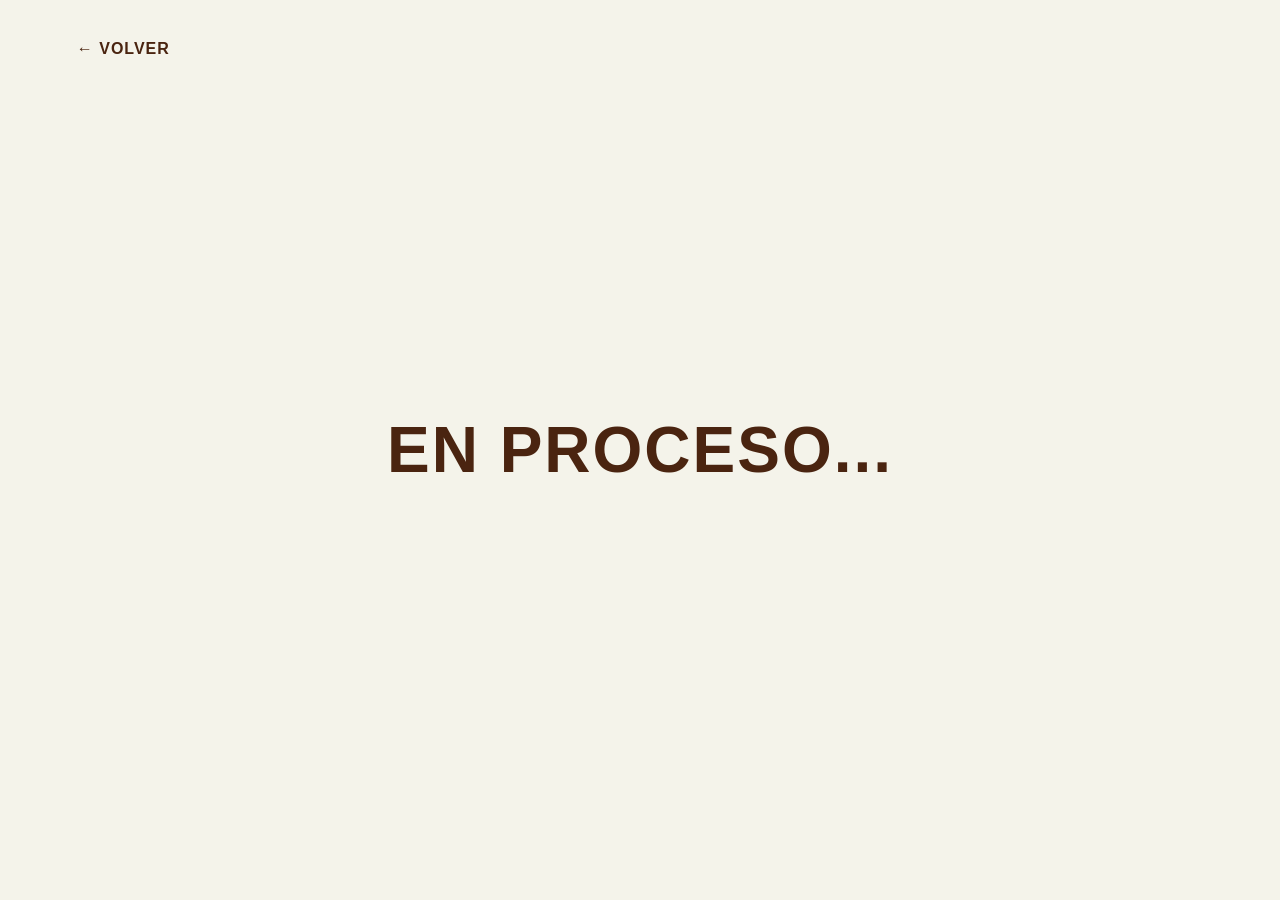
==== email-marketing.html @ 56dfc161 "Initial commit for Caluva website" ====
<!DOCTYPE html>
<html lang="es">
<head>
    <meta charset="UTF-8">
    <meta name="viewport" content="width=device-width, initial-scale=1.0">
    <title>Servicios - Caluva</title>
    <link rel="stylesheet" href="styles.css">
    <style>
        body {
            background-color: var(--color-cream);
            display: flex;
            justify-content: center;
            align-items: center;
            height: 100vh;
            margin: 0;
            font-family: var(--font-heading);
            color: var(--color-brown);
        }
        h1 {
            font-size: clamp(2rem, 5vw, 4rem);
            letter-spacing: 2px;
            text-align: center;
        }
        .back-link {
            position: absolute;
            top: 2.5rem;
            left: 6%;
            text-decoration: none;
            color: var(--color-brown);
            font-family: var(--font-main);
            font-weight: 700;
            font-size: 1rem;
            letter-spacing: 1px;
            transition: opacity 0.3s ease;
        }
        .back-link:hover { opacity: 0.6; }
    </style>
</head>
<body>
    <a href="javascript:history.back()" class="back-link">← VOLVER</a>
    <h1>EN PROCESO...</h1>
</body>
</html>
---- styles.css ----
:root {
    --color-brown: #4a2410;  
    --color-cream: #f4f3ea;  /* Fondo clarito para secciones (Conoce nuestros servicios, Universo de Marca) */
    --color-yellow: #ffffe6; /* Amarillo original para la tipografía sobre fondos oscuros */
    --color-white: #ffffff;
    --font-heading: 'Montserrat', sans-serif;
    --font-main: 'Montserrat', sans-serif;
}

* { margin: 0; padding: 0; box-sizing: border-box; }

html { scroll-behavior: smooth; }

body {
    font-family: var(--font-main);
    background-color: #ffffff;  /* Fondo blanco puro en toda la página */
    color: var(--color-brown);
    overflow-x: hidden;
    -ms-overflow-style: none;  /* IE y Edge */
    scrollbar-width: none;  /* Firefox */
}

/* Ocultar barra de scroll lateral en Chrome, Safari y Edge */
::-webkit-scrollbar {
    display: none;
}

h1, h2, h3, .hero-logo-large, .menu-logo-large, .v6-logo h2 {
    font-family: var(--font-main);
    font-weight: 800;
    text-transform: uppercase;
}

p { line-height: 1.7; margin-bottom: 1rem; font-size: 0.95rem; text-align: justify; }
a { text-decoration: none; color: inherit; }

/* ─── HEADER ─── */
/* Header se OCULTA inmediatamente al salir del hero */
.header {
    position: fixed;
    top: 0; left: 0; width: 100%;
    padding: 1.8rem 6%;
    display: flex;
    justify-content: space-between;
    align-items: center;
    z-index: 100;
    transition: transform 0.3s ease, opacity 0.3s ease;
}
.header.hidden {
    transform: translateY(-120%);
    opacity: 0;
    pointer-events: none;
}

.menu-toggle {
    background: none; border: none;
    color: var(--color-cream);
    font-family: var(--font-main);
    font-weight: 700; font-size: 1.1rem;
    cursor: pointer;
    display: flex; align-items: center; gap: 12px;
    z-index: 101;
    overflow: visible; /* Previene recorte de la X en algunos navegadores */
}
.hamburger {
    width: 34px; height: 22px;
    display: flex; flex-direction: column; justify-content: space-between;
    overflow: visible;
}
/* Transición para el menú hamburguesa */
.hamburger .line {
    display: block; width: 30px; height: 4px; /* Líneas más gorditas */
    background-color: currentColor; margin: 0 auto;
    border-radius: 4px;
    transition: all 0.3s ease-in-out;
}
/* Al abrir (clase .open manejada por JS) */
.hamburger.open .line:nth-child(1) {
    transform: translateY(10px) rotate(45deg); /* 10px exactos para cruzarse en el centro de los 22px */
}
.hamburger.open .line:nth-child(2) {
    opacity: 0;
}
.hamburger.open .line:nth-child(3) {
    transform: translateY(-10px) rotate(-45deg);
}

.menu-text { 
    font-family: var(--font-heading); 
    font-weight: 700; 
    font-size: 0.9rem; 
    letter-spacing: 2px; 
    white-space: nowrap;
    min-width: 75px;
    text-align: left;
}

/* ─── SPIRAL ICON ─── */
.spiral-icon {
    width: 55px; height: 55px;
    border-radius: 50%;
    border: 5px solid var(--color-cream);
    border-right-color: transparent;
    position: relative; transform: rotate(45deg);
}
.spiral-icon::before {
    content: ''; position: absolute; top: 50%; left: 50%;
    transform: translate(-50%, -50%);
    width: 26px; height: 26px; border-radius: 50%;
    border: 5px solid var(--color-cream); border-bottom-color: transparent;
}
.spiral-icon::after {
    content: ''; position: absolute; top: 50%; left: 50%;
    transform: translate(-50%, -50%);
    width: 8px; height: 8px;
    background-color: var(--color-cream); border-radius: 50%;
}
.spiral-icon.dark { border-color: var(--color-brown); border-right-color: transparent; }
.spiral-icon.dark::before { border-color: var(--color-brown); border-bottom-color: transparent; }
.spiral-icon.dark::after { background-color: var(--color-brown); }
.spiral-icon.large { width: 75px; height: 75px; border-width: 7px; }
.spiral-icon.large::before { width: 37px; height: 37px; border-width: 7px; }
.spiral-icon.large::after { width: 13px; height: 13px; }

/* ─── FULLSCREEN MENU ─── */
.fullscreen-menu {
    position: fixed; top: 0; left: 0;
    width: 100%; height: 100vh;
    background-color: #f6f5ef;
    z-index: 99;
    display: flex; align-items: center; justify-content: flex-end;
    padding-right: 10%;
    opacity: 0; pointer-events: none;
    transition: opacity 0.4s ease;
    overflow: hidden;
}
.fullscreen-menu.active { opacity: 1; pointer-events: all; }
.menu-content { display: flex; flex-direction: column; align-items: flex-end; gap: 1rem; position: relative; z-index: 2; }
.menu-links { list-style: none; text-align: right; }
.menu-links li {
    margin: 1.2rem 0;
    transform: translateY(20px); opacity: 0;
    transition: all 0.4s ease;
}
.fullscreen-menu.active .menu-links li { transform: translateY(0); opacity: 1; }
.fullscreen-menu.active .menu-links li:nth-child(1) { transition-delay: 0.1s; }
.fullscreen-menu.active .menu-links li:nth-child(2) { transition-delay: 0.2s; }
.fullscreen-menu.active .menu-links li:nth-child(3) { transition-delay: 0.3s; }
.fullscreen-menu.active .menu-links li:nth-child(4) { transition-delay: 0.4s; }
.menu-link {
    font-family: var(--font-main); font-size: clamp(2rem, 4vw, 3rem); /* Links más chicos */
    color: var(--color-brown); font-weight: 800;
    position: relative; display: inline-block;
    letter-spacing: -1px;
}
.menu-link::after {
    content: ''; position: absolute; bottom: -4px; right: 0;
    width: 0; height: 4px; background-color: var(--color-brown);
    transition: width 0.3s ease;
}
.menu-link:hover::after { width: 100%; }

.menu-logo-large-container {
    position: absolute;
    bottom: 0;
    left: 0;
    width: 100%;
    text-align: center;
    z-index: 1;
}
.menu-logo-large {
    font-size: clamp(6rem, 15vw, 15rem); color: var(--color-brown); 
    line-height: 0.85; margin-bottom: -0.12em; /* Corte sutil */
    font-family: var(--font-main); font-weight: 800;
    letter-spacing: -2px;
    transform: translateY(20px); opacity: 0;
    transition: all 0.5s ease 0.5s;
}
.fullscreen-menu.active .menu-logo-large { transform: translateY(0); opacity: 1; }

/* ─── SECCIONES BASE (sin scroll snap) ─── */
.section {
    width: 100%;
    padding: 8rem 6%;
    position: relative;
}
.section + .section { padding-top: 6rem; }

/* ─── VISTA 1: HERO ─── */
#inicio {
    height: 100vh;
    min-height: 600px;
    padding: 0;
    overflow: hidden;
    display: flex;
    align-items: center;
    justify-content: center;
    background-color: #1a2a3a;
}
.hero-background {
    position: absolute; top: 0; left: 0; width: 100%; height: 100%; z-index: 0;
}
.hero-background img, .hero-background video { width: 100%; height: 100%; object-fit: cover; }
.overlay { position: absolute; top: 0; left: 0; width: 100%; height: 100%; background: rgba(0,0,0,0.4); }

.hero-content {
    position: relative; z-index: 2;
    width: 100%; height: 100%;
    display: flex; flex-direction: column;
    align-items: center; justify-content: center;
    padding: 0 8%;
    gap: 0;
}
.hero-text {
    font-family: var(--font-main);
    font-weight: 700;
    font-size: clamp(1.2rem, 2.5vw, 1.6rem); /* Un poco más grande */
    line-height: 1.5;
    letter-spacing: 0.05em;
    text-align: justify;
    text-align-last: center;
    max-width: 800px;
    margin-top: 22vh; /* Un poquito más arriba */
    margin-bottom: 15vh;
    color: var(--color-yellow);
}
.hero-logo-large {
    font-family: var(--font-main);
    font-weight: 800;
    font-size: clamp(6rem, 15vw, 15rem);
    color: var(--color-yellow);
    /* CALUVA pegado al fondo y cortado sutilmente */
    position: absolute;
    bottom: 0;
    left: 0; width: 100%;
    text-align: center;
    line-height: 0.85;
    margin-bottom: -0.12em; /* Corte sutil */
    letter-spacing: -2px;
    z-index: 2;
}
/* Sin gradiente — el corte limpio es más elegante que un fundido que tapa el texto */

/* La sección v2 tiene fondo blanco y su contenedor interno maneja los fondos */
#vista-2 {
    background: #ffffff;
    width: 100%;
}
.slide-content-v2 {
    width: 100%; max-width: 1300px; margin: 0 auto;
    display: flex; flex-direction: column;
    padding: 10rem 6% 1rem;
}
.v2-top {
    display: flex; gap: 6%;
    align-items: flex-start;
    padding-bottom: 4rem;
}
.v2-logo { flex-shrink: 0; padding-top: 0.5rem; }
.v2-text { flex: 1; }
.v2-title {
    font-family: var(--font-main);
    font-size: clamp(1.6rem, 2.8vw, 2.4rem);
    margin-bottom: 1.5rem;
    line-height: 1.15;
    color: var(--color-brown);
    font-weight: 800;
    letter-spacing: -0.5px;
}
.v2-desc {
    font-family: var(--font-main);
    font-weight: 700;
    font-size: clamp(0.95rem, 1.4vw, 1.15rem);
    margin-bottom: 2rem;
    text-transform: uppercase;
    color: var(--color-brown);
    line-height: 1.8;
    letter-spacing: 0.03em;
}
.v2-link-container {
    display: flex;
    flex-direction: column;
    align-items: center;
    margin-top: 4rem;
}
.v2-link {
    font-family: var(--font-main); font-weight: 800; font-size: 1.3rem; 
    letter-spacing: 0.02em; color: var(--color-brown);
    display: inline-block; transition: transform 0.3s ease;
}
.v2-link:hover { transform: translateY(-3px); }
.v2-link-hint {
    font-family: var(--font-main); font-size: 0.65rem; font-weight: 700;
    letter-spacing: 1px; color: var(--color-brown); margin-top: 0.5rem; text-align: center;
}

/* Contenedor full bleed natural para el botón */
.v2-bottom-wrapper {
    background-color: var(--color-cream);
    width: 100%;
    display: flex;
    justify-content: center;
    align-items: center;
    /* Un padding hacia abajo intermedio para que cubra la pantalla sin ser excesivo */
    padding: 4rem 6% 35vh; 
}
.v2-bottom {
    display: flex;
    justify-content: center;
    align-items: center;
}

/* ─── VISTA 3: ABOUT 2 ─── */
#vista-3 {
    background-color: #ffffff;  /* Blanco */
    min-height: 100vh;
    display: flex;
    align-items: center;
    padding: 10rem 6%; /* Más respiro */
}
.slide-content-v3 {
    width: 100%; max-width: 1300px; margin: 0 auto;
    display: flex; gap: 6%;
}
.v3-image { flex: 1; display: flex; align-items: center; }
.v3-image img { width: 100%; max-height: 80vh; object-fit: cover; filter: grayscale(100%); }
.v3-text {
    flex: 1; display: flex; flex-direction: column;
    justify-content: center; padding-right: 2%;
}
.v3-link-top { align-self: flex-end; margin-bottom: 3rem; }
.btn-ellipse-custom {
    display: inline-flex; justify-content: center; align-items: center; text-align: center;
    width: 420px; height: 160px; /* Más alto y proporcionado */
    border: 4px solid var(--color-brown); /* Grosor similar al dibujado */
    border-radius: 50%;
    text-decoration: none;
    padding: 10px;
}
.btn-ellipse-custom .btn-text {
    font-family: var(--font-main); font-weight: 700;
    font-size: 0.95rem; letter-spacing: 0.05em;
    color: var(--color-brown);
    transition: transform 0.3s ease;
}
.btn-ellipse-custom:hover .btn-text { transform: scale(1.1); }
.v3-paragraphs {
    display: flex; flex-direction: column; gap: 1.5rem;
}
.v3-link-top a {
    font-family: var(--font-heading); font-weight: 800; font-size: 1.1rem;
    color: var(--color-brown); display: inline-block; transition: transform 0.3s ease;
}
.v3-link-top a:hover { transform: translateX(5px); }
.v3-paragraphs p {
    font-family: var(--font-heading); font-weight: 700; font-size: 1rem;
    line-height: 1.7; color: var(--color-brown);
}
.v3-logo { align-self: flex-end; margin-top: 3rem; }

/* ─── VISTAS 4 & 5: SERVICIOS SPLIT ─── */
.split-section {
    width: 100%;
    min-height: 100vh;
    display: flex;
    flex-direction: column;
}
.split-half {
    flex: 1; min-height: 50vh;
    position: relative;
    display: flex; align-items: center;
}
.split-bg { position: absolute; top:0; left:0; width:100%; height:100%; z-index:0; overflow:hidden; }
.split-bg img {
    width: 100%; height: 100%; object-fit: cover;
    object-position: 70% center;
    transform: scale(1.15);
    transform-origin: right center;
}

.split-content {
    width: 100%; max-width: 1400px; margin: 0 auto;
    padding: 5rem 6%; display: flex; /* Respiro balanceado, menos alto */
    position: relative; z-index: 1;
}
.split-texts { max-width: 650px; } /* Más ancho para que el texto no ocupe tanto espacio vertical */
.split-title {
    font-family: var(--font-main); font-weight: 800;
    font-size: clamp(1.8rem, 3.5vw, 2.8rem);
    line-height: 1.05; margin-bottom: 1rem;
    text-transform: uppercase;
    letter-spacing: -0.5px;
}
.split-subtitle { font-size: 1rem; margin-bottom: 1.2rem; font-weight: 500; line-height: 1.6; opacity: 0.9; }

/* Enlaces "VER MAS" globales (para v2, v3, splits) */
.v2-link a, .v3-link-top a, .split-link a {
    font-family: var(--font-main); font-weight: 700; font-size: 0.85rem; letter-spacing: 0.06em;
    color: var(--color-brown); display: inline-block;
    transition: transform 0.3s ease, opacity 0.3s ease;
    margin-top: 1rem;
}
.v2-link a:hover, .v3-link-top a:hover, .split-link a:hover {
    opacity: 0.5;
    transform: translateX(6px);
}

/* Layouts */
.left-layout { justify-content: flex-start; gap: 4%; align-items: center; }
.right-layout { justify-content: flex-end; text-align: right; }
.left-image-layout { justify-content: flex-start; gap: 5%; align-items: center; }
.right-align { text-align: right; }
.pl-5 { padding-left: 6%; }

.split-text-area { display: flex; gap: 1.5rem; flex: 1; }
.small-spiral { transform: scale(0.6); transform-origin: top left; flex-shrink: 0; margin-top: 4px; }

/* Imágenes en secciones split: cuadradas y bien puestas */
.split-image { 
    flex: 1; 
    display: flex; 
    justify-content: center; 
    align-items: center;
}
.split-image img { 
    width: 100%; 
    aspect-ratio: 16/10; /* Más anchas y menos altas para no ocupar tanto espacio a lo largo */
    object-fit: cover; 
    object-position: center;
    border-radius: 0; /* Cuadradas, sin bordes redondeados */
    box-shadow: 0 8px 30px rgba(0,0,0,0.06); /* Sombra mucho más sutil y pegada */
    transition: transform 0.6s ease, box-shadow 0.6s ease;
}
.split-image:hover img { 
    transform: translateY(-3px) scale(1.01); 
    box-shadow: 0 12px 40px rgba(0,0,0,0.1); 
}

/* Texto amarillo sobre fondos oscuros — explícito y sin ambigüedad */
.on-dark,
.on-dark p,
.on-dark h2,
.on-dark a,
.on-dark .split-title,
.on-dark .split-link,
.on-dark .split-link a { 
    color: var(--color-yellow) !important; 
}

/* Overlay oscuro sobre la imagen de arena para que se lea el texto */
.arena-overlay {
    position: absolute; top:0; left:0; width:100%; height:100%;
    background: rgba(30, 15, 5, 0.55); /* Overlay oscuro marrón */
    z-index: 1;
}

/* Fondo gris para Social Media */
.bg-grey { background: linear-gradient(160deg, #3a3f47 0%, #2a2e35 100%); }

/* Fondo crema clarito para secciones */
.bg-cream { background-color: var(--color-cream); }

/* ─── VISTA 6: FOOTER ─── */
#contacto {
    background-color: #ffffff;
    display: flex;
    flex-direction: column;
    align-items: center;
    justify-content: flex-end;
    padding: 6rem 8% 0;
    border-top: 1px solid rgba(74,36,16,0.08);
    overflow: hidden; /* Corta el logo por abajo */
    min-height: 60vh;
}
.v6-redes-container {
    width: 100%;
    display: flex;
    justify-content: flex-start;
    padding: 0 10%;
    margin-bottom: auto;
    margin-top: 2rem;
}
.v6-redes {
    display: flex; flex-direction: column; align-items: flex-start;
}
.v6-redes h3 {
    font-family: var(--font-main); font-weight: 600;
    font-size: clamp(0.75rem, 1.2vw, 0.9rem);
    color: var(--color-brown);
    margin-bottom: 1rem;
    letter-spacing: 0.25em;
    text-transform: uppercase;
}
.instagram-link {
    display: flex;
    align-items: center;
    gap: 8px;
    font-family: var(--font-main); font-weight: 500;
    font-size: 0.95rem; /* Discreto */
    color: var(--color-brown);
    text-decoration: none;
    transition: opacity 0.3s ease;
}
.instagram-link:hover {
    opacity: 0.7;
}
.instagram-link svg {
    width: 20px; height: 20px;
}
/* Logo CALUVA cortado al estilo Calvagni */
.v6-logo {
    width: 100%;
    text-align: center;
    margin-top: auto;
}
.v6-logo h2 {
    font-family: var(--font-main); font-weight: 800;
    font-size: clamp(6rem, 18vw, 18rem); /* Texto gigantesco */
    color: var(--color-brown);
    line-height: 0.85; margin-bottom: -0.25em; /* Apenitas más cortado */
    text-align: center;
    letter-spacing: -0.02em;
}

/* ─── TRANSICIONES SUAVES ENTRE SECCIONES ───
   Gradientes en los bordes de secciones para que
   el cambio de color no sea un corte brusco sino
   una fusión natural — como si la página fluyera.
*/

/* Las mitades oscuras de los splits (arena y gris) se solapan suavemente para no parecer encastradas */
.split-section .split-half {
    position: relative;
}
.split-section .split-half:nth-child(2) {
    box-shadow: 0 -15px 40px rgba(0,0,0,0.04);
    z-index: 2; /* Se eleva un poquito sobre la capa anterior para dar efecto de profundidad */
}

/* Sombra suave entre las dos mitades del split */
.split-section .split-half:first-child {
    box-shadow: 0 15px 40px rgba(0,0,0,0.02);
    z-index: 1;
}

/* ─── REVEAL ANIMATIONS ─── */

/* Secciones completas */
.reveal-section {
    opacity: 0;
    transform: translateY(50px);
    transition: opacity 0.9s cubic-bezier(0.22, 1, 0.36, 1), transform 0.9s cubic-bezier(0.22, 1, 0.36, 1);
}
.reveal-section.visible { opacity: 1; transform: translateY(0); }

/* Elementos individuales dentro de secciones */
.ri {
    opacity: 0;
    transform: translateY(30px);
    transition: opacity 0.7s cubic-bezier(0.22, 1, 0.36, 1), transform 0.7s cubic-bezier(0.22, 1, 0.36, 1);
}
.ri.visible { opacity: 1; transform: translateY(0); }

/* Delays en cascada para elements .ri (nth-child no aplica bien, usamos selectores) */
.ri:nth-child(2) { transition-delay: 0.1s; }
.ri:nth-child(3) { transition-delay: 0.2s; }
.ri:nth-child(4) { transition-delay: 0.3s; }

/* Hero tiene animación propia */
.fade-in-up {
    opacity: 0; transform: translateY(30px);
    animation: fadeInUp 1.2s ease forwards;
}
.delay-1 { animation-delay: 0.5s; }
@keyframes fadeInUp {
    from { opacity: 0; transform: translateY(30px); }
    to   { opacity: 1; transform: translateY(0); }
}

/* ─── SEO Y ACCESIBILIDAD ─── */
.sr-only {
    position: absolute; width: 1px; height: 1px; padding: 0;
    margin: -1px; overflow: hidden; clip: rect(0,0,0,0); border: 0;
}
.footer-bottom {
    width: 100%;
    text-align: center;
    padding-bottom: 2rem;
}
.copyright {
    font-family: var(--font-main); font-size: 0.8rem;
    color: var(--color-brown); opacity: 0.6;
    margin-bottom: 0; letter-spacing: 1px;
}

/* ─── RESPONSIVE DESIGN (MOBILE) ─── */
@media (max-width: 768px) {
    /* Header / Menú */
    .header { padding: 1.5rem 5%; }
    .menu-logo-large { font-size: 3.5rem; }
    .menu-link { font-size: 2.2rem; }

    /* Hero */
    .hero-content { padding: 0 5%; }
    .hero-text { font-size: 1.1rem; }
    .hero-logo-large { font-size: 4.5rem; margin-top: 1.5rem; }

    /* Secciones generales */
    .section { padding: 5rem 5%; }
    .section + .section { padding-top: 3rem; }

    /* V2: Conoce Nuestros Servicios */
    .v2-top, .v2-bottom { padding: 0 5%; flex-direction: column; align-items: flex-start; text-align: left; }
    .v2-empty, .v2-text { width: 100%; }
    .v2-title { font-size: 1.8rem; margin-bottom: 1.5rem; }
    .v2-desc { margin-bottom: 2rem; font-size: 0.95rem; }
    .btn-oval-custom { width: 100%; justify-content: center; padding: 1.2rem; margin-top: 2rem; }
    
    /* V3: Slide Quiénes Somos */
    .slide-content-v3 { flex-direction: column; height: auto; margin: 0; }
    .v3-image, .v3-text { width: 100%; height: auto; }
    .v3-image { padding: 0; min-height: 350px; }
    .v3-text { padding: 3rem 5%; }
    .v3-paragraphs p { font-size: 1.1rem; }

    /* Split Sections (Universo, Pauta, Email, Social) */
    .split-section { flex-direction: column; height: auto; }
    .split-section .split-half { width: 100%; height: auto; min-height: 500px; box-shadow: none !important; }
    
    /* Apilar fotos arriba y texto abajo */
    .split-content.left-layout, 
    .split-content.right-layout { 
        flex-direction: column-reverse; padding: 0; 
    }
    .split-content.left-image-layout { 
        flex-direction: column; padding: 0; 
    }
    
    .split-text-area, .split-texts { 
        width: 100%; padding: 4rem 8%; text-align: center; 
        display: flex; flex-direction: column; align-items: center; 
    }
    .split-texts.pl-5, .split-texts.right-align { 
        padding: 4rem 8%; text-align: center; 
    }
    .split-image { width: 100%; height: 400px; }
    .split-title { font-size: 2.5rem; }
    
    /* Footer */
    .v6-logo h2 { font-size: 4rem; }
    .instagram-link { margin-bottom: 2rem; }
}
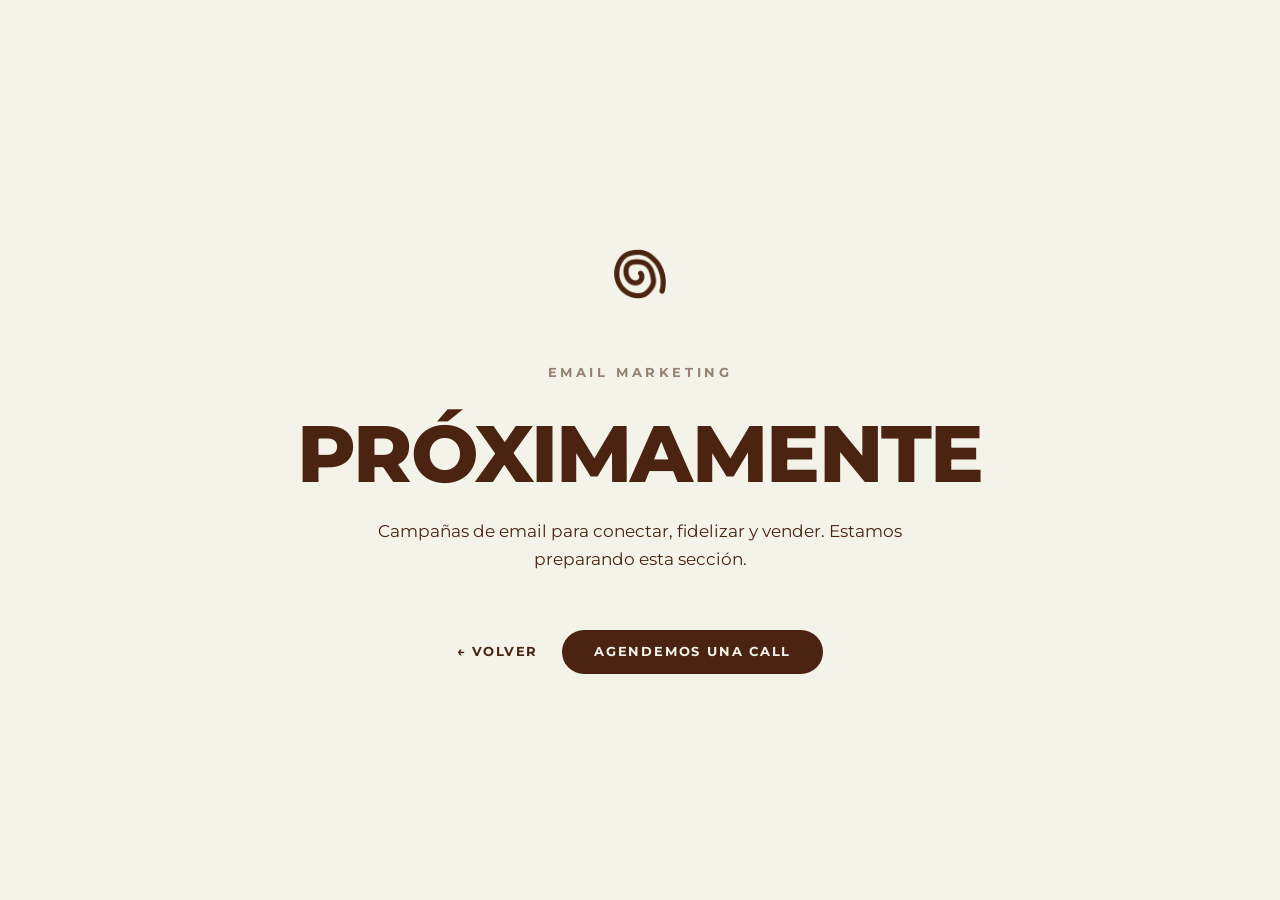
==== commit 72c13f1f: "feat: paginas 'proximamente', 404, robots, sitemap y JSON-LD - Las 5 paginas stub ('EN PROCESO...') " ====
--- a/email-marketing.html
+++ b/email-marketing.html
@@ -3,41 +3,37 @@
 <head>
     <meta charset="UTF-8">
     <meta name="viewport" content="width=device-width, initial-scale=1.0">
-    <title>Servicios - Caluva</title>
+    <title>Email Marketing | CALUVA</title>
+    <meta name="description" content="Email Marketing &mdash; CALUVA. Sección en preparación.">
+    <meta name="robots" content="noindex">
+    <meta name="theme-color" content="#f4f3ea">
+    <link rel="icon" type="image/png" href="assets/caluva-spiral.png">
+    <link rel="apple-touch-icon" href="assets/caluva-spiral.png">
+    <link rel="preconnect" href="https://fonts.googleapis.com">
+    <link rel="preconnect" href="https://fonts.gstatic.com" crossorigin>
+    <link href="https://fonts.googleapis.com/css2?family=Montserrat:wght@300;400;500;600;700;800&display=swap" rel="stylesheet">
     <link rel="stylesheet" href="styles.css">
-    <style>
-        body {
-            background-color: var(--color-cream);
-            display: flex;
-            justify-content: center;
-            align-items: center;
-            height: 100vh;
-            margin: 0;
-            font-family: var(--font-heading);
-            color: var(--color-brown);
-        }
-        h1 {
-            font-size: clamp(2rem, 5vw, 4rem);
-            letter-spacing: 2px;
-            text-align: center;
-        }
-        .back-link {
-            position: absolute;
-            top: 2.5rem;
-            left: 6%;
-            text-decoration: none;
-            color: var(--color-brown);
-            font-family: var(--font-main);
-            font-weight: 700;
-            font-size: 1rem;
-            letter-spacing: 1px;
-            transition: opacity 0.3s ease;
-        }
-        .back-link:hover { opacity: 0.6; }
-    </style>
 </head>
 <body>
-    <a href="javascript:history.back()" class="back-link">← VOLVER</a>
-    <h1>EN PROCESO...</h1>
+    <main class="soon">
+        <div class="spiral-icon dark" aria-hidden="true"></div>
+        <p class="soon-overline">Email Marketing</p>
+        <h1 class="soon-title">Próximamente</h1>
+        <p class="soon-text">Campañas de email para conectar, fidelizar y vender. Estamos preparando esta sección.</p>
+        <div class="soon-actions">
+            <a href="index.html" class="soon-link is-back" data-back>&larr;&nbsp;Volver</a>
+            <a href="index.html#contacto" class="soon-link is-cta">Agendemos una call</a>
+        </div>
+    </main>
+    <script>
+        var b = document.querySelector('[data-back]');
+        if (b && document.referrer) {
+            try {
+                if (new URL(document.referrer).origin === location.origin) {
+                    b.addEventListener('click', function (e) { e.preventDefault(); history.back(); });
+                }
+            } catch (err) {}
+        }
+    </script>
 </body>
 </html>
--- a/styles.css
+++ b/styles.css
@@ -1,23 +1,34 @@
 :root {
-    --color-brown: #4a2410;  
+    --color-brown: #4a2410;
     --color-cream: #f4f3ea;  /* Fondo clarito para secciones (Conoce nuestros servicios, Universo de Marca) */
     --color-yellow: #ffffe6; /* Amarillo original para la tipografía sobre fondos oscuros */
+    --color-navy: #041E2F;   /* Azul oscuro para la transición y fondo de Universo de Marca */
     --color-white: #ffffff;
-    --font-heading: 'Montserrat', sans-serif;
-    --font-main: 'Montserrat', sans-serif;
+    --font-heading: 'Montserrat', 'Helvetica Neue', Arial, sans-serif;
+    --font-main: 'Montserrat', 'Helvetica Neue', Arial, sans-serif;
+
+    /* Curvas y duraciones unificadas para todas las transiciones */
+    --ease-out: cubic-bezier(0.16, 1, 0.3, 1);   /* salida suave y elegante */
+    --ease-spring: cubic-bezier(0.34, 1.56, 0.64, 1); /* rebote sutil */
+    --dur-fast: 0.25s;
+    --dur-base: 0.4s;
+    --dur-slow: 0.8s;
 }
 
 * { margin: 0; padding: 0; box-sizing: border-box; }
 
-html { scroll-behavior: smooth; }
+html { scroll-padding-top: 6rem; } /* los anclajes (#contacto) no quedan tapados por el header */
 
 body {
     font-family: var(--font-main);
-    background-color: #ffffff;  /* Fondo blanco puro en toda la página */
+    background-color: var(--color-cream);  /* Fondo crema — evita el blanco expuesto debajo de #vista-2 fixed */
     color: var(--color-brown);
     overflow-x: hidden;
     -ms-overflow-style: none;  /* IE y Edge */
     scrollbar-width: none;  /* Firefox */
+    -webkit-font-smoothing: antialiased;
+    -moz-osx-font-smoothing: grayscale;
+    text-rendering: optimizeLegibility;
 }
 
 /* Ocultar barra de scroll lateral en Chrome, Safari y Edge */
@@ -25,13 +36,17 @@
     display: none;
 }
 
+/* Selección de texto con color de marca */
+::selection { background: var(--color-brown); color: var(--color-cream); }
+
 h1, h2, h3, .hero-logo-large, .menu-logo-large, .v6-logo h2 {
     font-family: var(--font-main);
     font-weight: 800;
     text-transform: uppercase;
-}
-
-p { line-height: 1.7; margin-bottom: 1rem; font-size: 0.95rem; text-align: justify; }
+    text-wrap: balance; /* reparte las líneas de los títulos de forma pareja */
+}
+
+p { line-height: 1.7; margin-bottom: 1rem; font-size: 0.95rem; text-align: justify; hyphens: auto; -webkit-hyphens: auto; }
 a { text-decoration: none; color: inherit; }
 
 /* ─── HEADER ─── */
@@ -95,37 +110,52 @@
     text-align: left;
 }
 
-/* ─── SPIRAL ICON ─── */
+/* ─── STICKY MENU BUTTON (POST-HERO) ─── */
+.sticky-menu-btn {
+    position: fixed;
+    top: 2.2rem;
+    right: 6%;
+    z-index: 1000;
+    background: none;
+    border: none;
+    color: #ffffff;
+    cursor: pointer;
+    opacity: 0;
+    pointer-events: none;
+    transform: translateY(-20px);
+    transition: opacity 0.3s ease, transform 0.3s ease;
+    mix-blend-mode: difference;
+    padding: 0;
+}
+.sticky-menu-btn.active {
+    opacity: 1;
+    pointer-events: all;
+    transform: translateY(0);
+}
+
+/* ─── SPIRAL ICON (Logo real — color controlado con background-color) ─── */
 .spiral-icon {
-    width: 55px; height: 55px;
-    border-radius: 50%;
-    border: 5px solid var(--color-cream);
-    border-right-color: transparent;
-    position: relative; transform: rotate(45deg);
-}
-.spiral-icon::before {
-    content: ''; position: absolute; top: 50%; left: 50%;
-    transform: translate(-50%, -50%);
-    width: 26px; height: 26px; border-radius: 50%;
-    border: 5px solid var(--color-cream); border-bottom-color: transparent;
-}
-.spiral-icon::after {
-    content: ''; position: absolute; top: 50%; left: 50%;
-    transform: translate(-50%, -50%);
-    width: 8px; height: 8px;
-    background-color: var(--color-cream); border-radius: 50%;
-}
-.spiral-icon.dark { border-color: var(--color-brown); border-right-color: transparent; }
-.spiral-icon.dark::before { border-color: var(--color-brown); border-bottom-color: transparent; }
-.spiral-icon.dark::after { background-color: var(--color-brown); }
-.spiral-icon.large { width: 75px; height: 75px; border-width: 7px; }
-.spiral-icon.large::before { width: 37px; height: 37px; border-width: 7px; }
-.spiral-icon.large::after { width: 13px; height: 13px; }
+    display: block;
+    flex-shrink: 0;
+    width: 110px;
+    height: 110px;
+    -webkit-mask-image: url('assets/caluva-spiral.png');
+    mask-image: url('assets/caluva-spiral.png');
+    -webkit-mask-size: contain;
+    mask-size: contain;
+    -webkit-mask-repeat: no-repeat;
+    mask-repeat: no-repeat;
+    -webkit-mask-position: center;
+    mask-position: center;
+    background-color: var(--color-cream);
+}
+.spiral-icon.dark        { background-color: var(--color-brown); }
+.spiral-icon.large       { width: 130px; height: 130px; }
 
 /* ─── FULLSCREEN MENU ─── */
 .fullscreen-menu {
     position: fixed; top: 0; left: 0;
-    width: 100%; height: 100vh;
+    width: 100%; height: 100vh; height: 100dvh;
     background-color: #f6f5ef;
     z-index: 99;
     display: flex; align-items: center; justify-content: flex-end;
@@ -189,7 +219,8 @@
 /* ─── VISTA 1: HERO ─── */
 #inicio {
     height: 100vh;
-    min-height: 600px;
+    height: 100dvh;
+    min-height: unset; /* Quitamos el 600px para que no rompa en pantallas muy chicas */
     padding: 0;
     overflow: hidden;
     display: flex;
@@ -202,6 +233,14 @@
 }
 .hero-background img, .hero-background video { width: 100%; height: 100%; object-fit: cover; }
 .overlay { position: absolute; top: 0; left: 0; width: 100%; height: 100%; background: rgba(0,0,0,0.4); }
+/* Scrim superior: garantiza contraste del logo y "MENU" sobre cualquier frame del video */
+.overlay::after {
+    content: '';
+    position: absolute;
+    top: 0; left: 0; width: 100%; height: 40%;
+    background: linear-gradient(180deg, rgba(0,0,0,0.45) 0%, rgba(0,0,0,0) 100%);
+    pointer-events: none;
+}
 
 .hero-content {
     position: relative; z-index: 2;
@@ -219,6 +258,8 @@
     letter-spacing: 0.05em;
     text-align: justify;
     text-align-last: center;
+    hyphens: none;
+    -webkit-hyphens: none;
     max-width: 800px;
     margin-top: 22vh; /* Un poquito más arriba */
     margin-bottom: 15vh;
@@ -241,134 +282,244 @@
 }
 /* Sin gradiente — el corte limpio es más elegante que un fundido que tapa el texto */
 
-/* La sección v2 tiene fondo blanco y su contenedor interno maneja los fondos */
-#vista-2 {
-    background: #ffffff;
+/* ─── VISTA 2: QUIENES SOMOS ─── */
+/* DEBE ser position fixed para que el zoom del hero la revele por detrás */
+.v2-section {
+    position: fixed;
+    top: 0;
+    left: 0;
     width: 100%;
-}
+    height: 100vh;
+    z-index: 1;
+    display: flex;
+    flex-direction: column;
+    overflow: hidden;
+    /* Fondo transparente, los colores sólidos los dan los contenedores internos */
+    background: transparent;
+}
+
+/* Área blanca superior */
+.v2-white-area {
+    background-color: var(--color-white);
+    width: 100%;
+    flex: 1; /* Toma exactamente el espacio necesario sin forzar overflow */
+    display: flex;
+    flex-direction: column;
+    justify-content: space-between; /* Empuja el título al fondo automáticamente */
+    padding: 5rem 6% 1.5rem; /* Reducido de 3rem a 1.5rem para que el título baje más */
+}
+
 .slide-content-v2 {
     width: 100%; max-width: 1300px; margin: 0 auto;
-    display: flex; flex-direction: column;
-    padding: 10rem 6% 1rem;
-}
-.v2-top {
-    display: flex; gap: 6%;
+    /* No flex: 1, así solo ocupa lo necesario y space-between se encarga del resto */
+}
+
+.v2-top-inner {
+    display: flex;
+    gap: 6%;
     align-items: flex-start;
     padding-bottom: 4rem;
 }
+
 .v2-logo { flex-shrink: 0; padding-top: 0.5rem; }
 .v2-text { flex: 1; }
-.v2-title {
-    font-family: var(--font-main);
+
+/* ─── SECCIÓN NAVY ─── */
+.v2-navy-preview {
+    background-color: var(--color-navy);
+    flex: 1;
+    display: flex;
+    flex-direction: column;
+    padding: 1.5rem 10% 4rem; /* Aumentado a 4rem el bottom para subir el VER MAS */
+}
+
+.v2-prev-header {
+    display: flex;
+    align-items: baseline;
+    justify-content: flex-start;
+    gap: 8%; /* Acercar el DE a UNIVERSO según feedback */
+}
+
+.v2-prev-word {
+    font-family: var(--font-heading);
+    font-weight: 800;
+    font-size: clamp(1.6rem, 2.5vw, 2.2rem);
+    color: #f8f8f0; /* Amarillo claro */
+    text-transform: uppercase;
+    line-height: 1;
+    letter-spacing: -0.5px;
+}
+
+.v2-prev-marca {
+    font-family: var(--font-heading);
+    font-weight: 800;
+    font-size: clamp(1.6rem, 2.5vw, 2.2rem);
+    color: #f8f8f0; /* Amarillo claro */
+    text-transform: uppercase;
+    letter-spacing: -0.5px;
+    line-height: 1; /* Aumentado ligeramente para alejar MARCA */
+    margin-top: 0.3rem; /* Separación sutil añadida */
+}
+
+/* Texto descriptivo: debajo y con sangría (indented) */
+.v2-prev-desc {
+    margin-top: 2rem;
+    margin-left: 12%; /* Sangría respecto al título */
+    width: 75%;
+}
+
+.v2-preview-sub {
+    font-family: var(--font-main);
+    font-weight: 400;
+    font-size: clamp(0.85rem, 1.1vw, 1rem);
+    color: #f8f8f0;
+    line-height: 1.6;
+    margin: 0 0 1rem 0;
+    text-align: left;
+}
+
+.v2-preview-body {
+    font-family: var(--font-main);
+    font-weight: 400;
+    font-size: clamp(0.8rem, 1vw, 0.95rem);
+    color: #f8f8f0;
+    line-height: 1.7;
+    margin: 0;
+    text-align: left;
+}
+
+/* VER MAS centrado al fondo */
+.v2-preview-link {
+    display: block;
+    font-family: var(--font-main);
+    font-weight: 700;
+    font-size: 0.85rem;
+    letter-spacing: 0.1em;
+    color: #f8f8f0;
+    text-decoration: none;
+    text-transform: uppercase;
+    text-align: center;
+    margin-top: auto;
+    padding-top: 2rem;
+    transition: opacity 0.3s;
+}
+.v2-preview-link:hover { opacity: 0.75; }
+
+/* Título CONOCE NUESTROS SERVICIOS */
+.v2-services-title {
+    font-family: var(--font-heading);
     font-size: clamp(1.6rem, 2.8vw, 2.4rem);
-    margin-bottom: 1.5rem;
+    margin-bottom: 0;
     line-height: 1.15;
-    color: var(--color-brown);
+    color: #143b50; /* Celeste oscuro */
     font-weight: 800;
     letter-spacing: -0.5px;
-}
-.v2-desc {
-    font-family: var(--font-main);
-    font-weight: 700;
-    font-size: clamp(0.95rem, 1.4vw, 1.15rem);
-    margin-bottom: 2rem;
-    text-transform: uppercase;
-    color: var(--color-brown);
-    line-height: 1.8;
-    letter-spacing: 0.03em;
-}
-.v2-link-container {
-    display: flex;
-    flex-direction: column;
-    align-items: center;
-    margin-top: 4rem;
-}
-.v2-link {
-    font-family: var(--font-main); font-weight: 800; font-size: 1.3rem; 
-    letter-spacing: 0.02em; color: var(--color-brown);
-    display: inline-block; transition: transform 0.3s ease;
-}
-.v2-link:hover { transform: translateY(-3px); }
-.v2-link-hint {
-    font-family: var(--font-main); font-size: 0.65rem; font-weight: 700;
-    letter-spacing: 1px; color: var(--color-brown); margin-top: 0.5rem; text-align: center;
-}
-
-/* Contenedor full bleed natural para el botón */
-.v2-bottom-wrapper {
-    background-color: var(--color-cream);
+    text-align: center; /* Perfectamente centrado */
+}
+
+.v2-desc-part1, .v2-desc-part2 {
+    font-family: var(--font-main);
+    font-weight: 300;
+    font-size: clamp(1rem, 1.5vw, 1.4rem);
+    color: var(--color-brown);
+    line-height: 1.6;
+    letter-spacing: -0.01em;
+    margin-bottom: 1.5rem;
+}
+
+.v2-desc-part2 {
+    display: block;
+}
+
+.v2-elegant-link-container {
     width: 100%;
-    display: flex;
-    justify-content: center;
-    align-items: center;
-    /* Un padding hacia abajo intermedio para que cubra la pantalla sin ser excesivo */
-    padding: 4rem 6% 35vh; 
-}
-.v2-bottom {
-    display: flex;
-    justify-content: center;
-    align-items: center;
-}
-
-/* ─── VISTA 3: ABOUT 2 ─── */
-#vista-3 {
-    background-color: #ffffff;  /* Blanco */
-    min-height: 100vh;
-    display: flex;
-    align-items: center;
-    padding: 10rem 6%; /* Más respiro */
-}
-.slide-content-v3 {
-    width: 100%; max-width: 1300px; margin: 0 auto;
-    display: flex; gap: 6%;
-}
-.v3-image { flex: 1; display: flex; align-items: center; }
-.v3-image img { width: 100%; max-height: 80vh; object-fit: cover; filter: grayscale(100%); }
-.v3-text {
-    flex: 1; display: flex; flex-direction: column;
-    justify-content: center; padding-right: 2%;
-}
-.v3-link-top { align-self: flex-end; margin-bottom: 3rem; }
-.btn-ellipse-custom {
-    display: inline-flex; justify-content: center; align-items: center; text-align: center;
-    width: 420px; height: 160px; /* Más alto y proporcionado */
-    border: 4px solid var(--color-brown); /* Grosor similar al dibujado */
-    border-radius: 50%;
+    text-align: right;
+    margin-top: 1rem;
+}
+
+.v2-elegant-link {
+    font-family: var(--font-main);
+    font-weight: 300;
+    font-size: clamp(1rem, 1.4vw, 1.2rem);
+    color: var(--color-brown);
     text-decoration: none;
-    padding: 10px;
-}
-.btn-ellipse-custom .btn-text {
-    font-family: var(--font-main); font-weight: 700;
-    font-size: 0.95rem; letter-spacing: 0.05em;
-    color: var(--color-brown);
-    transition: transform 0.3s ease;
-}
-.btn-ellipse-custom:hover .btn-text { transform: scale(1.1); }
-.v3-paragraphs {
-    display: flex; flex-direction: column; gap: 1.5rem;
-}
-.v3-link-top a {
-    font-family: var(--font-heading); font-weight: 800; font-size: 1.1rem;
-    color: var(--color-brown); display: inline-block; transition: transform 0.3s ease;
-}
-.v3-link-top a:hover { transform: translateX(5px); }
-.v3-paragraphs p {
-    font-family: var(--font-heading); font-weight: 700; font-size: 1rem;
-    line-height: 1.7; color: var(--color-brown);
-}
-.v3-logo { align-self: flex-end; margin-top: 3rem; }
+    letter-spacing: -0.02em;
+    display: inline-flex;
+    align-items: center;
+    gap: 0.5rem;
+    transition: opacity 0.3s;
+}
+.v2-elegant-link:hover {
+    opacity: 0.7;
+}
+
+/* Animaciones Premium Adrenalina */
+#v2-part2, #v2-link-container, #v2-bottom-bg, #v2-logo, #v2-logo .spiral-icon {
+    will-change: transform, opacity;
+    transition: all 0.7s cubic-bezier(0.34, 1.56, 0.64, 1);
+}
+
+/* Estado inicial (oculto) */
+#v2-part2 { opacity: 0; transform: translateX(100px); }
+#v2-link-container { opacity: 0; transform: translateX(50px); }
+#v2-bottom-bg { opacity: 0; transform: translateY(50px); }
+#v2-logo { opacity: 0; transform: scale(0.5); }
+#v2-logo .spiral-icon { transform: rotate(-180deg); } 
+
+/* --- EL GANCHO (Text Reveal) --- */
+#v2-part1 {
+    overflow: hidden;
+    line-height: 1.2;
+}
+#v2-part1 .word-wrap {
+    display: inline-block;
+    overflow: hidden;
+    vertical-align: top;
+}
+#v2-part1 .word-inner {
+    display: inline-block;
+    transform: translateY(100%);
+    opacity: 0;
+    transition: transform 0.6s cubic-bezier(0.16, 1, 0.3, 1), opacity 0.6s ease;
+}
+#v2-part1.hook-active .word-inner {
+    transform: translateY(0);
+    opacity: 1;
+}
+
+/* Estados activos (gatillados por JS) */
+#v2-part2.reveal-active { opacity: 1; transform: translateX(0); }
+#v2-link-container.reveal-active { opacity: 1; transform: translateX(0); }
+#v2-bottom-bg.reveal-active { opacity: 1; transform: translateY(0); }
+#v2-logo.reveal-active { opacity: 1; transform: scale(1); }
+#v2-logo.reveal-active .spiral-icon { transform: rotate(0deg); }
+
+
+/* ─── VISTA 4 (empalme continuo del navy) ─── */
+#vista-4 {
+    position: relative;
+    z-index: 2;
+    background-color: var(--color-navy);
+    width: 100%;
+}
 
 /* ─── VISTAS 4 & 5: SERVICIOS SPLIT ─── */
 .split-section {
     width: 100%;
     min-height: 100vh;
     display: flex;
+    position: relative;
+    z-index: 2; /* Se posiciona sobre Vista 2 (z-index:1, fixed) al hacer scroll */
     flex-direction: column;
+}
+.split-section.single-half {
+    min-height: 50vh;
 }
 .split-half {
     flex: 1; min-height: 50vh;
     position: relative;
     display: flex; align-items: center;
+    overflow: hidden;
 }
 .split-bg { position: absolute; top:0; left:0; width:100%; height:100%; z-index:0; overflow:hidden; }
 .split-bg img {
@@ -376,6 +527,19 @@
     object-position: 70% center;
     transform: scale(1.15);
     transform-origin: right center;
+    transition: transform 1.2s cubic-bezier(0.16, 1, 0.3, 1), filter 1.2s ease;
+}
+.split-half:hover .split-bg img {
+    transform: scale(1.22);
+    filter: brightness(1.04);
+}
+/* Deshabilitar zoom en hover para imágenes específicas */
+.split-bg.no-img-zoom img,
+.split-half:hover .split-bg.no-img-zoom img {
+    transform: scale(1.15); /* Mismo scale base, sin zoom extra en hover */
+    filter: none;
+    object-fit: cover;
+    object-position: center center;
 }
 
 .split-content {
@@ -391,18 +555,28 @@
     text-transform: uppercase;
     letter-spacing: -0.5px;
 }
-.split-subtitle { font-size: 1rem; margin-bottom: 1.2rem; font-weight: 500; line-height: 1.6; opacity: 0.9; }
-
-/* Enlaces "VER MAS" globales (para v2, v3, splits) */
-.v2-link a, .v3-link-top a, .split-link a {
+/* Enlaces "VER MAS" de las secciones split */
+.split-link a {
     font-family: var(--font-main); font-weight: 700; font-size: 0.85rem; letter-spacing: 0.06em;
-    color: var(--color-brown); display: inline-block;
+    color: var(--color-brown); display: inline-flex;
+    align-items: center;
+    gap: 0.4rem;
     transition: transform 0.3s ease, opacity 0.3s ease;
     margin-top: 1rem;
-}
-.v2-link a:hover, .v3-link-top a:hover, .split-link a:hover {
-    opacity: 0.5;
+    position: relative;
+}
+.split-link a:hover {
+    opacity: 0.85;
     transform: translateX(6px);
+}
+/* Flecha animada en los links VER MAS */
+.split-link a::after {
+    content: ' →';
+    display: inline-block;
+    transition: transform 0.3s cubic-bezier(0.16, 1, 0.3, 1);
+}
+.split-link a:hover::after {
+    transform: translateX(5px);
 }
 
 /* Layouts */
@@ -412,9 +586,6 @@
 .right-align { text-align: right; }
 .pl-5 { padding-left: 6%; }
 
-.split-text-area { display: flex; gap: 1.5rem; flex: 1; }
-.small-spiral { transform: scale(0.6); transform-origin: top left; flex-shrink: 0; margin-top: 4px; }
-
 /* Imágenes en secciones split: cuadradas y bien puestas */
 .split-image { 
     flex: 1; 
@@ -424,16 +595,16 @@
 }
 .split-image img { 
     width: 100%; 
-    aspect-ratio: 16/10; /* Más anchas y menos altas para no ocupar tanto espacio a lo largo */
-    object-fit: cover; 
+    height: auto;
+    max-height: 400px;
+    object-fit: contain; /* Para que la laptop no se corte al forzar el aspecto */
     object-position: center;
     border-radius: 0; /* Cuadradas, sin bordes redondeados */
-    box-shadow: 0 8px 30px rgba(0,0,0,0.06); /* Sombra mucho más sutil y pegada */
-    transition: transform 0.6s ease, box-shadow 0.6s ease;
+    filter: drop-shadow(0 15px 25px rgba(0,0,0,0.15)); /* Sombra para imágenes sin fondo */
+    transition: transform 0.6s ease;
 }
 .split-image:hover img { 
-    transform: translateY(-3px) scale(1.01); 
-    box-shadow: 0 12px 40px rgba(0,0,0,0.1); 
+    transform: translateY(-8px) scale(1.02); 
 }
 
 /* Texto amarillo sobre fondos oscuros — explícito y sin ambigüedad */
@@ -447,79 +618,229 @@
     color: var(--color-yellow) !important; 
 }
 
-/* Overlay oscuro sobre la imagen de arena para que se lea el texto */
-.arena-overlay {
-    position: absolute; top:0; left:0; width:100%; height:100%;
-    background: rgba(30, 15, 5, 0.55); /* Overlay oscuro marrón */
-    z-index: 1;
-}
-
 /* Fondo gris para Social Media */
 .bg-grey { background: linear-gradient(160deg, #3a3f47 0%, #2a2e35 100%); }
 
 /* Fondo crema clarito para secciones */
 .bg-cream { background-color: var(--color-cream); }
+/* ─── VISTA CTA PRE-FOOTER ─── */
+#vista-cta {
+    background: linear-gradient(to bottom, var(--color-cream) 0%, #ffffff 100%);
+    display: flex;
+    justify-content: center;
+    align-items: center;
+    padding: 5rem 6% 2rem;
+    position: relative;
+    overflow: hidden;
+    isolation: isolate; /* evita conflicto de z-index del spinner con el menú */
+    z-index: 2; /* Sobre Vista 2 fixed */
+}
+.cta-container {
+    display: flex;
+    flex-direction: column;
+    align-items: center;
+    justify-content: center;
+    padding: 0 5%;
+    max-width: none;
+    text-align: center;
+}
+.cta-left-col {
+    position: absolute;
+    left: 18%; /* Más cerca del bloque central */
+    top: 60%;  /* Un poquito más abajo */
+    transform: translateY(-50%);
+    z-index: 2;
+}
+.cta-spiral {
+    width: 160px !important;
+    height: 160px !important;
+    margin: 0;
+    animation: spin-slow 12s linear infinite;
+    opacity: 0.85;
+}
+@keyframes spin-slow { 100% { transform: rotate(360deg); } }
+
+.cta-right-col {
+    display: flex;
+    flex-direction: column;
+    align-items: center; /* Volver a centrar el texto con el boton */
+    text-align: center;
+}
+.cta-title {
+    font-family: var(--font-main);
+    color: var(--color-brown);
+    display: flex;
+    flex-direction: column;
+    align-items: center; /* Volver a centrar */
+    gap: 0.5rem;
+    margin-bottom: 2rem;
+}
+.cta-title-small {
+    font-size: clamp(0.75rem, 2vw, 0.95rem);
+    letter-spacing: 0.25em;
+    font-weight: 700;
+    opacity: 0.65;
+    text-transform: uppercase;
+}
+.cta-title-large {
+    font-size: clamp(4.5rem, 12vw, 9rem);
+    font-weight: 800;
+    letter-spacing: -3px;
+    line-height: 0.9;
+}
+.cta-btn-wrapper {
+    display: flex;
+    justify-content: center; /* Volver a centrar */
+}
+.cta-btn {
+    background: var(--color-brown);
+    color: var(--color-cream);
+    border: 2px solid var(--color-brown);
+    cursor: pointer;
+    padding: 1.1rem 3.5rem;
+    font-family: var(--font-main);
+    font-weight: 800;
+    font-size: 0.8rem;
+    letter-spacing: 0.15em;
+    text-transform: uppercase;
+    display: flex;
+    align-items: center;
+    gap: 0.8rem;
+    border-radius: 50px;
+    transition: all 0.4s cubic-bezier(0.4, 0, 0.2, 1);
+}
+.cta-btn:hover {
+    background: transparent;
+    color: var(--color-brown);
+    transform: translateY(-5px) scale(1.03);
+    box-shadow: 0 20px 40px rgba(74, 36, 16, 0.15);
+}
+.cta-btn-arrow {
+    font-size: 1.1rem;
+    transition: transform 0.4s ease;
+}
+.cta-btn:hover .cta-btn-arrow {
+    transform: translateX(4px) rotate(-45deg);
+}
+
+/* Efecto shimmer automático en el botón CTA */
+.cta-btn {
+    position: relative;
+    overflow: hidden;
+}
+.cta-btn::after {
+    content: '';
+    position: absolute;
+    top: 0;
+    left: -100%;
+    width: 60%;
+    height: 100%;
+    background: linear-gradient(
+        120deg,
+        transparent 0%,
+        rgba(255, 255, 230, 0.25) 50%,
+        transparent 100%
+    );
+    animation: shimmer-cta 4s ease-in-out infinite;
+    pointer-events: none;
+}
+@keyframes shimmer-cta {
+    0%   { left: -100%; }
+    40%  { left: 150%; }
+    100% { left: 150%; }
+}
 
 /* ─── VISTA 6: FOOTER ─── */
 #contacto {
     background-color: #ffffff;
     display: flex;
+    position: relative;
+    z-index: 2;
     flex-direction: column;
     align-items: center;
     justify-content: flex-end;
-    padding: 6rem 8% 0;
-    border-top: 1px solid rgba(74,36,16,0.08);
-    overflow: hidden; /* Corta el logo por abajo */
-    min-height: 60vh;
+    padding: 2rem 8% 0;
+    overflow: hidden; /* Corta el logo por abajo al estilo Calvagni */
+    min-height: 50vh;
 }
 .v6-redes-container {
     width: 100%;
     display: flex;
-    justify-content: flex-start;
-    padding: 0 10%;
-    margin-bottom: auto;
-    margin-top: 2rem;
+    justify-content: flex-end; /* Alineado a la derecha como en la foto */
+    padding: 0 5%; /* Menos padding para pegarlo más al borde derecho */
+    margin-top: auto; /* Empuja el contenedor hacia abajo para pegarlo al logo */
+    margin-bottom: 0;
+    transform: translateY(30%); /* Lo acerca muchísimo al logo, flotando justo arriba como en la imagen */
+    z-index: 10;
 }
 .v6-redes {
     display: flex; flex-direction: column; align-items: flex-start;
 }
 .v6-redes h3 {
+    font-family: var(--font-main); font-weight: 800; /* Más negrita según la foto */
+    font-size: 1.25rem; /* Un poco más grande y robusto */
+    color: var(--color-brown);
+    margin-bottom: 0.2rem; /* Pegadito a los links */
+    letter-spacing: 0;
+    text-transform: uppercase;
+}
+.social-link {
+    display: block;
     font-family: var(--font-main); font-weight: 600;
-    font-size: clamp(0.75rem, 1.2vw, 0.9rem);
-    color: var(--color-brown);
-    margin-bottom: 1rem;
-    letter-spacing: 0.25em;
-    text-transform: uppercase;
-}
-.instagram-link {
-    display: flex;
-    align-items: center;
-    gap: 8px;
-    font-family: var(--font-main); font-weight: 500;
-    font-size: 0.95rem; /* Discreto */
+    font-size: 1.15rem;
     color: var(--color-brown);
     text-decoration: none;
     transition: opacity 0.3s ease;
-}
-.instagram-link:hover {
-    opacity: 0.7;
-}
-.instagram-link svg {
-    width: 20px; height: 20px;
-}
-/* Logo CALUVA cortado al estilo Calvagni */
+    margin-top: 0.2rem;
+    position: relative;
+}
+/* Subrayado que se dibuja de izquierda a derecha */
+.social-link::after {
+    content: '';
+    position: absolute;
+    bottom: -2px;
+    left: 0;
+    width: 0;
+    height: 1.5px;
+    background-color: var(--color-brown);
+    transition: width 0.35s cubic-bezier(0.16, 1, 0.3, 1);
+}
+.social-link:hover {
+    opacity: 1;
+}
+.social-link:hover::after {
+    width: 100%;
+}
+/* Logo CALUVA cortado al estilo Calvagni (Bulletproof para evitar bug de Chrome) */
 .v6-logo {
     width: 100%;
     text-align: center;
-    margin-top: auto;
+    margin-top: 0; /* Se pega al contenedor de redes que está justo arriba */
+    font-size: clamp(4rem, 13vw, 14rem); /* Muchísimo más chico para respetar los márgenes laterales de la foto */
+    height: 0.75em; /* Menos recortado (se ve más de la U, V, A) */
+    overflow: hidden; /* Cortamos físicamente sin márgenes negativos */
+    display: flex;
+    align-items: flex-start;
+    justify-content: center;
 }
 .v6-logo h2 {
     font-family: var(--font-main); font-weight: 800;
-    font-size: clamp(6rem, 18vw, 18rem); /* Texto gigantesco */
-    color: var(--color-brown);
-    line-height: 0.85; margin-bottom: -0.25em; /* Apenitas más cortado */
+    font-size: 1em;
+    color: var(--color-brown);
+    line-height: 0.85; 
+    margin: 0;
+    padding: 0;
     text-align: center;
     letter-spacing: -0.02em;
+    transition: letter-spacing 0.6s cubic-bezier(0.16, 1, 0.3, 1);
+}
+@media (hover: hover) {
+    .v6-logo:hover h2 {
+        letter-spacing: 0.08em;
+    }
+}
+.v6-logo.toggled h2 {
+    letter-spacing: 0.08em;
 }
 
 /* ─── TRANSICIONES SUAVES ENTRE SECCIONES ───
@@ -543,28 +864,24 @@
     z-index: 1;
 }
 
-/* ─── REVEAL ANIMATIONS ─── */
-
-/* Secciones completas */
-.reveal-section {
+/* --- SCROLL REVEAL (Intersection Observer) --- */
+.sr-item {
     opacity: 0;
-    transform: translateY(50px);
-    transition: opacity 0.9s cubic-bezier(0.22, 1, 0.36, 1), transform 0.9s cubic-bezier(0.22, 1, 0.36, 1);
-}
-.reveal-section.visible { opacity: 1; transform: translateY(0); }
-
-/* Elementos individuales dentro de secciones */
-.ri {
-    opacity: 0;
-    transform: translateY(30px);
-    transition: opacity 0.7s cubic-bezier(0.22, 1, 0.36, 1), transform 0.7s cubic-bezier(0.22, 1, 0.36, 1);
-}
-.ri.visible { opacity: 1; transform: translateY(0); }
-
-/* Delays en cascada para elements .ri (nth-child no aplica bien, usamos selectores) */
-.ri:nth-child(2) { transition-delay: 0.1s; }
-.ri:nth-child(3) { transition-delay: 0.2s; }
-.ri:nth-child(4) { transition-delay: 0.3s; }
+    transition: transform var(--dur-slow) var(--ease-spring), opacity var(--dur-slow) ease;
+}
+.sr-left { transform: translateX(-100px); }
+.sr-right { transform: translateX(100px); }
+.sr-up { transform: translateY(80px); }
+.sr-scale { transform: scale(0.8); }
+.sr-item.sr-active {
+    opacity: 1;
+    transform: translateX(0) translateY(0) scale(1);
+}
+.sr-delay-1 { transition-delay: 0.1s; }
+.sr-delay-2 { transition-delay: 0.2s; }
+.sr-delay-3 { transition-delay: 0.3s; }
+.sr-delay-4 { transition-delay: 0.4s; }
+
 
 /* Hero tiene animación propia */
 .fade-in-up {
@@ -578,75 +895,497 @@
 }
 
 /* ─── SEO Y ACCESIBILIDAD ─── */
+
+/* Indicador de foco visible solo para navegación por teclado.
+   No aparece al hacer click (con :focus-visible), así no molesta el diseño. */
+a:focus-visible,
+button:focus-visible,
+input:focus-visible,
+select:focus-visible,
+textarea:focus-visible,
+.menu-link:focus-visible {
+    outline: 2px solid var(--color-brown);
+    outline-offset: 3px;
+    border-radius: 2px;
+}
+/* Sobre fondos oscuros el contorno marrón no contrasta: usamos el crema */
+.on-dark a:focus-visible,
+.v2-navy-preview a:focus-visible,
+.sticky-menu-btn:focus-visible,
+.header .menu-toggle:focus-visible {
+    outline-color: var(--color-cream);
+}
+
 .sr-only {
     position: absolute; width: 1px; height: 1px; padding: 0;
     margin: -1px; overflow: hidden; clip: rect(0,0,0,0); border: 0;
 }
-.footer-bottom {
+
+/* ─── PÁGINA "PRÓXIMAMENTE" (secciones en preparación) ─── */
+.soon {
+    min-height: 100vh;
+    min-height: 100dvh;
+    display: flex;
+    flex-direction: column;
+    align-items: center;
+    justify-content: center;
+    text-align: center;
+    padding: 6rem 8%;
+    background-color: var(--color-cream);
+    position: relative;
+}
+.soon .spiral-icon {
+    width: 96px; height: 96px;
+    animation: spin-slow 16s linear infinite;
+}
+.soon-overline {
+    margin-top: 2.5rem;
+    font-family: var(--font-main);
+    font-weight: 700;
+    font-size: 0.8rem;
+    letter-spacing: 0.28em;
+    text-transform: uppercase;
+    color: var(--color-brown);
+    opacity: 0.55;
+}
+.soon-title {
+    margin-top: 0.9rem;
+    font-family: var(--font-main);
+    font-weight: 800;
+    font-size: clamp(2.4rem, 7vw, 5rem);
+    letter-spacing: -0.02em;
+    text-transform: uppercase;
+    color: var(--color-brown);
+    line-height: 1;
+}
+.soon-text {
+    margin-top: 1.4rem;
+    max-width: 34rem;
+    font-family: var(--font-main);
+    font-weight: 400;
+    font-size: clamp(0.95rem, 1.4vw, 1.05rem);
+    line-height: 1.7;
+    color: var(--color-brown);
+    text-align: center;
+    hyphens: none;
+}
+.soon-actions {
+    margin-top: 2.5rem;
+    display: flex;
+    flex-wrap: wrap;
+    gap: 1rem 1.5rem;
+    align-items: center;
+    justify-content: center;
+}
+.soon-link {
+    font-family: var(--font-main);
+    font-weight: 700;
+    font-size: 0.8rem;
+    letter-spacing: 0.12em;
+    text-transform: uppercase;
+    color: var(--color-brown);
+    display: inline-flex;
+    align-items: center;
+    gap: 0.5rem;
+    transition: opacity var(--dur-fast) ease, transform var(--dur-fast) ease;
+}
+.soon-link:hover { opacity: 0.6; }
+.soon-link.is-back:hover { transform: translateX(-4px); }
+.soon-link.is-cta {
+    background: var(--color-brown);
+    color: var(--color-cream);
+    border-radius: 50px;
+    padding: 0.9rem 2rem;
+    letter-spacing: 0.14em;
+}
+.soon-link.is-cta:hover { opacity: 1; transform: translateY(-3px); }
+
+@media (prefers-reduced-motion: reduce) {
+    .soon .spiral-icon { animation: none !important; }
+}
+
+/* ─── RESPONSIVE DESIGN (MOBILE) ─── */
+
+@media (max-width: 768px) {
+
+    /* ── HEADER ── */
+    .header { padding: 1.4rem 5%; }
+    .menu-text { font-size: 0.85rem; min-width: auto; }
+    .sticky-menu-btn { top: 1.6rem; right: 5%; }
+
+    /* ── FULLSCREEN MENU ── */
+    .menu-link { font-size: 2rem; }
+    .menu-logo-large { font-size: clamp(4.5rem, 20vw, 8rem); letter-spacing: -1px; }
+
+    /* ── HERO ── */
+    /* En mobile el zoom-spacer se reduce a 100vh — la animación se deshabilita desde JS */
+    #zoom-spacer { height: 100vh !important; }
+    #inicio { height: 100vh; height: 100dvh; }
+    .hero-content { padding: 0 6%; justify-content: center; padding-bottom: 0; gap: 0; }
+    .hero-text {
+        font-size: clamp(0.75rem, 3.5vw, 1rem);
+        margin-top: 0;
+        margin-bottom: 4vh;
+        text-align: center;
+        text-align-last: center;
+        max-width: 100%;
+        line-height: 1.5;
+    }
+    .hero-logo-large {
+        font-size: clamp(4.5rem, 22vw, 8rem);
+        letter-spacing: -1px;
+        margin-bottom: -0.08em;
+    }
+
+    /* ── VISTA 2 (Quienes Somos) ── */
+    /* En mobile siempre está en flujo normal (el zoom no existe) */
+    .v2-section {
+        position: relative !important;
+        height: auto !important;
+        min-height: 100vh;
+    }
+    .v2-white-area {
+        padding: 5rem 6% 2rem;
+        flex: none;
+        min-height: 60vh;
+    }
+    .v2-top-inner {
+        flex-direction: column;
+        gap: 2rem;
+        padding-bottom: 2rem;
+    }
+    .v2-logo {
+        padding-top: 0;
+    }
+    .v2-logo .spiral-icon {
+        width: 70px !important;
+        height: 70px !important;
+    }
+    .v2-desc-part1 { font-size: clamp(1.1rem, 4vw, 1.3rem); }
+    .v2-desc-part2 { font-size: clamp(0.9rem, 3.5vw, 1.1rem); }
+    .v2-elegant-link-container { text-align: left; }
+    .v2-services-title { font-size: clamp(1.2rem, 5vw, 1.8rem); text-align: left; }
+    .v2-navy-preview { padding: 2rem 6% 3rem; }
+    .v2-prev-header { gap: 4%; }
+    .v2-prev-word { font-size: clamp(1.4rem, 5vw, 1.8rem); }
+    .v2-prev-marca { font-size: clamp(1.4rem, 5vw, 1.8rem); }
+    .v2-prev-desc { margin-left: 0; width: 100%; margin-top: 1.5rem; }
+    /* En mobile los contenidos de v2 aparecen directamente sin animación */
+    #v2-part1 .word-inner { transform: translateY(0) !important; opacity: 1 !important; }
+    #v2-part2, #v2-link-container, #v2-logo { opacity: 1 !important; transform: none !important; }
+    
+    /* Forzar visibilidad de animaciones en servicios (VER MAS, títulos) en mobile */
+    .split-content .sr-item, .v2-section .sr-item, .split-half .sr-item {
+        opacity: 1 !important;
+        transform: none !important;
+    }
+
+    /* ── SECCIONES GENERALES ── */
+    .section { padding: 4rem 6%; }
+
+    /* ── SPLIT SECTIONS (Servicios) ── */
+    .split-section { flex-direction: column; }
+    .split-section.single-half { min-height: auto; }
+    .split-half { min-height: 60vw; width: 100%; box-shadow: none !important; }
+    .split-content {
+        padding: 2.5rem 6%;
+        flex-direction: column;
+        align-items: flex-start;
+        justify-content: center;
+    }
+    .split-content.left-layout,
+    .split-content.right-layout,
+    .split-content.left-image-layout {
+        flex-direction: column;
+        text-align: left;
+        align-items: flex-start;
+        justify-content: flex-end;
+    }
+    .split-texts { max-width: 100%; padding: 0; text-align: left; }
+    .split-texts.pl-5 { padding-left: 0; }
+    .split-texts.right-align { text-align: left; }
+    .split-title { font-size: clamp(2rem, 8vw, 3rem); margin-bottom: 0.8rem; }
+    .split-image { width: 100%; height: 250px; margin-bottom: 1rem; }
+    .split-image img { max-height: 250px; }
+    .split-link a { margin-top: 0.75rem; }
+
+    /* ── CTA ── */
+    #vista-cta { padding: 5rem 6% 4rem; }
+    .cta-container { flex-direction: column; align-items: center; text-align: center; gap: 2rem; }
+    .cta-left-col {
+        position: relative; left: auto; top: auto; transform: none;
+        display: flex; justify-content: center;
+    }
+    .cta-spiral { width: 100px !important; height: 100px !important; }
+    .cta-right-col { align-items: center; text-align: center; width: 100%; }
+    .cta-title { align-items: center; margin-bottom: 1.5rem; }
+    .cta-btn-wrapper { justify-content: center; }
+    .cta-btn { padding: 1rem 2.5rem; font-size: 0.75rem; }
+
+    /* ── FOOTER ── */
+    #contacto { padding: 3rem 0 0; min-height: auto; align-items: flex-start; overflow-x: hidden; }
+    .v6-redes-container {
+        transform: none;
+        justify-content: flex-start;
+        padding: 0 6%;
+        margin-top: 0;
+        margin-bottom: 2rem;
+    }
+    .v6-redes h3 { font-size: 1rem; }
+    .social-link { font-size: 1rem; }
+    .v6-logo {
+        font-size: clamp(3.5rem, 20vw, 8rem);
+        height: 0.75em;
+        width: 100vw;
+        max-width: 100%;
+        margin-left: 0;
+    }
+}
+
+@media (max-width: 480px) {
+    /* Modal en pantallas muy chicas */
+    .call-form-row { grid-template-columns: 1fr; }
+    .call-modal-box { padding: 2.5rem 1.5rem 2rem; width: 95vw; }
+    .hero-logo-large { font-size: clamp(3.5rem, 18vw, 6rem); }
+    .split-half { min-height: 55vw; }
+}
+
+
+/* ─── MODAL: AGENDEMOS UNA CALL ─── */
+.call-modal-overlay {
+    position: fixed;
+    inset: 0;
+    background: rgba(74, 36, 16, 0.5);
+    backdrop-filter: blur(10px);
+    -webkit-backdrop-filter: blur(10px);
+    z-index: 10000;
+    display: flex;
+    align-items: center;
+    justify-content: center;
+    opacity: 0;
+    visibility: hidden;
+    transition: opacity 0.35s ease, visibility 0.35s ease;
+}
+.call-modal-overlay.active {
+    opacity: 1;
+    visibility: visible;
+}
+.call-modal-box {
+    background: var(--color-cream);
+    border: 2px solid var(--color-brown);
+    width: min(560px, 92vw);
+    max-height: 90vh;
+    overflow-y: auto;
+    padding: 3rem 3rem 2.5rem;
+    position: relative;
+    transform: translateY(28px);
+    transition: transform 0.4s cubic-bezier(0.34, 1.56, 0.64, 1);
+    scrollbar-width: none;
+}
+.call-modal-box::-webkit-scrollbar { display: none; }
+.call-modal-overlay.active .call-modal-box {
+    transform: translateY(0);
+}
+.call-modal-close {
+    position: absolute;
+    top: 1.2rem;
+    right: 1.5rem;
+    background: none;
+    border: none;
+    cursor: pointer;
+    font-size: 1.1rem;
+    color: var(--color-brown);
+    opacity: 0.55;
+    transition: opacity 0.2s;
+    line-height: 1;
+    padding: 0;
+}
+.call-modal-close:hover { opacity: 1; }
+.call-modal-header {
+    display: flex;
+    align-items: center;
+    gap: 1.2rem;
+    margin-bottom: 0.6rem;
+}
+.call-modal-header .spiral-icon {
+    width: 75px !important;
+    height: 75px !important;
+}
+.call-modal-title {
+    font-family: var(--font-main);
+    font-weight: 800;
+    font-size: clamp(1.9rem, 4vw, 2.8rem);
+    line-height: 1.05;
+    color: var(--color-brown);
+    letter-spacing: -0.5px;
+}
+.call-modal-sub {
+    font-family: var(--font-main);
+    font-size: 0.75rem;
+    font-weight: 700;
+    letter-spacing: 0.1em;
+    color: var(--color-brown);
+    opacity: 0.55;
+    text-transform: uppercase;
+    margin-bottom: 2rem;
+}
+.call-form {
+    display: flex;
+    flex-direction: column;
+    gap: 0.85rem;
+}
+.call-form-row {
+    display: grid;
+    grid-template-columns: 1fr 1fr;
+    gap: 1rem;
+}
+.call-input {
     width: 100%;
+    background: transparent;
+    border: none;
+    border-bottom: 1.5px solid var(--color-brown);
+    padding: 0.7rem 0;
+    font-family: var(--font-main);
+    font-weight: 700;
+    font-size: 0.75rem;
+    letter-spacing: 0.1em;
+    color: var(--color-brown);
+    outline: none;
+    transition: border-color 0.2s, opacity 0.2s;
+    opacity: 0.9;
+}
+.call-input::placeholder {
+    color: var(--color-brown);
+    opacity: 0.4;
+}
+.call-input:focus {
+    opacity: 1;
+    border-bottom: 2px solid var(--color-brown);
+    background: rgba(255, 255, 255, 0.45);
+    padding-left: 0.5rem;
+}
+.call-textarea {
+    resize: none;
+    border: 1.5px solid var(--color-brown);
+    padding: 0.7rem;
+    margin-top: 0.25rem;
+    transition: all 0.3s cubic-bezier(0.16, 1, 0.3, 1);
+}
+.call-textarea:focus {
+    background: rgba(255, 255, 255, 0.45);
+    border-color: var(--color-brown);
+    box-shadow: 0 4px 15px rgba(74, 36, 16, 0.08);
+}
+.call-select-group {
+    display: flex;
+    flex-direction: column;
+    gap: 0.5rem;
+}
+.call-label {
+    font-family: var(--font-main);
+    font-weight: 700;
+    font-size: 0.75rem;
+    letter-spacing: 0.05em;
+    color: var(--color-brown);
+    margin-bottom: 0.1rem;
+    text-transform: uppercase;
+}
+.call-select {
+    width: 100%;
+    background: transparent;
+    border: none;
+    border-bottom: 1.5px solid var(--color-brown);
+    padding: 0.7rem 0;
+    font-family: var(--font-main);
+    font-weight: 700;
+    font-size: 0.75rem;
+    letter-spacing: 0.1em;
+    color: var(--color-brown);
+    cursor: pointer;
+    opacity: 0.9;
+    outline: none;
+}
+.call-select:focus {
+    opacity: 1;
+    border-bottom: 2px solid var(--color-brown);
+    padding-left: 0.5rem;
+    background: rgba(255, 255, 255, 0.45);
+}
+.call-form-submit {
+    align-self: flex-end;
+    margin-top: 0.75rem;
+    background: var(--color-brown);
+    color: var(--color-cream);
+    border: 2px solid var(--color-brown);
+    cursor: pointer;
+    font-family: var(--font-main);
+    font-weight: 800;
+    font-size: 0.78rem;
+    letter-spacing: 0.15em;
+    padding: 0.95rem 2.5rem;
+    border-radius: 50px;
+    transition: all 0.3s cubic-bezier(0.16, 1, 0.3, 1);
+}
+.call-form-submit:hover {
+    background: transparent;
+    color: var(--color-brown);
+    transform: translateY(-2px);
+    box-shadow: 0 8px 20px rgba(74, 36, 16, 0.12);
+}
+.call-success-message {
+    display: flex;
+    justify-content: center;
+    align-items: center;
     text-align: center;
-    padding-bottom: 2rem;
-}
-.copyright {
-    font-family: var(--font-main); font-size: 0.8rem;
-    color: var(--color-brown); opacity: 0.6;
-    margin-bottom: 0; letter-spacing: 1px;
-}
-
-/* ─── RESPONSIVE DESIGN (MOBILE) ─── */
-@media (max-width: 768px) {
-    /* Header / Menú */
-    .header { padding: 1.5rem 5%; }
-    .menu-logo-large { font-size: 3.5rem; }
-    .menu-link { font-size: 2.2rem; }
-
-    /* Hero */
-    .hero-content { padding: 0 5%; }
-    .hero-text { font-size: 1.1rem; }
-    .hero-logo-large { font-size: 4.5rem; margin-top: 1.5rem; }
-
-    /* Secciones generales */
-    .section { padding: 5rem 5%; }
-    .section + .section { padding-top: 3rem; }
-
-    /* V2: Conoce Nuestros Servicios */
-    .v2-top, .v2-bottom { padding: 0 5%; flex-direction: column; align-items: flex-start; text-align: left; }
-    .v2-empty, .v2-text { width: 100%; }
-    .v2-title { font-size: 1.8rem; margin-bottom: 1.5rem; }
-    .v2-desc { margin-bottom: 2rem; font-size: 0.95rem; }
-    .btn-oval-custom { width: 100%; justify-content: center; padding: 1.2rem; margin-top: 2rem; }
-    
-    /* V3: Slide Quiénes Somos */
-    .slide-content-v3 { flex-direction: column; height: auto; margin: 0; }
-    .v3-image, .v3-text { width: 100%; height: auto; }
-    .v3-image { padding: 0; min-height: 350px; }
-    .v3-text { padding: 3rem 5%; }
-    .v3-paragraphs p { font-size: 1.1rem; }
-
-    /* Split Sections (Universo, Pauta, Email, Social) */
-    .split-section { flex-direction: column; height: auto; }
-    .split-section .split-half { width: 100%; height: auto; min-height: 500px; box-shadow: none !important; }
-    
-    /* Apilar fotos arriba y texto abajo */
-    .split-content.left-layout, 
-    .split-content.right-layout { 
-        flex-direction: column-reverse; padding: 0; 
-    }
-    .split-content.left-image-layout { 
-        flex-direction: column; padding: 0; 
-    }
-    
-    .split-text-area, .split-texts { 
-        width: 100%; padding: 4rem 8%; text-align: center; 
-        display: flex; flex-direction: column; align-items: center; 
-    }
-    .split-texts.pl-5, .split-texts.right-align { 
-        padding: 4rem 8%; text-align: center; 
-    }
-    .split-image { width: 100%; height: 400px; }
-    .split-title { font-size: 2.5rem; }
-    
-    /* Footer */
-    .v6-logo h2 { font-size: 4rem; }
-    .instagram-link { margin-bottom: 2rem; }
-}
+    padding: 3rem 1rem;
+    animation: fadeIn 0.5s ease-out forwards;
+}
+.call-success-message h3 {
+    font-family: var(--font-heading);
+    font-size: 1.5rem;
+    color: var(--color-brown);
+    letter-spacing: 1px;
+}
+@media (max-width: 480px) {
+    .call-form-row { grid-template-columns: 1fr; }
+    .call-modal-box { padding: 2.5rem 1.75rem 2rem; }
+}
+
+
+/* ─── ACCESIBILIDAD: PREFERS-REDUCED-MOTION ───
+   El usuario pidió reducir el movimiento (a nivel SO). Desactivamos
+   animaciones decorativas y transiciones largas, pero dejamos los
+   elementos en su estado final visible (opacity/transform reseteados).
+   El zoom cinematográfico del hero se desactiva desde main.js. */
+@media (prefers-reduced-motion: reduce) {
+    *,
+    *::before,
+    *::after {
+        animation-duration: 0.01ms !important;
+        animation-iteration-count: 1 !important;
+        animation-delay: 0ms !important;
+        transition-duration: 0.01ms !important;
+        transition-delay: 0ms !important;
+        scroll-behavior: auto !important;
+    }
+
+    html { scroll-behavior: auto !important; }
+
+    /* Asegurar que todo lo que arranca oculto quede visible */
+    .fade-in-up,
+    .sr-item,
+    .sr-item.sr-active,
+    #v2-part1 .word-inner,
+    #v2-part2,
+    #v2-link-container,
+    #v2-bottom-bg,
+    #v2-logo,
+    #v2-logo .spiral-icon {
+        opacity: 1 !important;
+        transform: none !important;
+    }
+
+    /* Detener animaciones infinitas decorativas */
+    .cta-spiral { animation: none !important; }
+    .cta-btn::after { animation: none !important; display: none !important; }
+}
